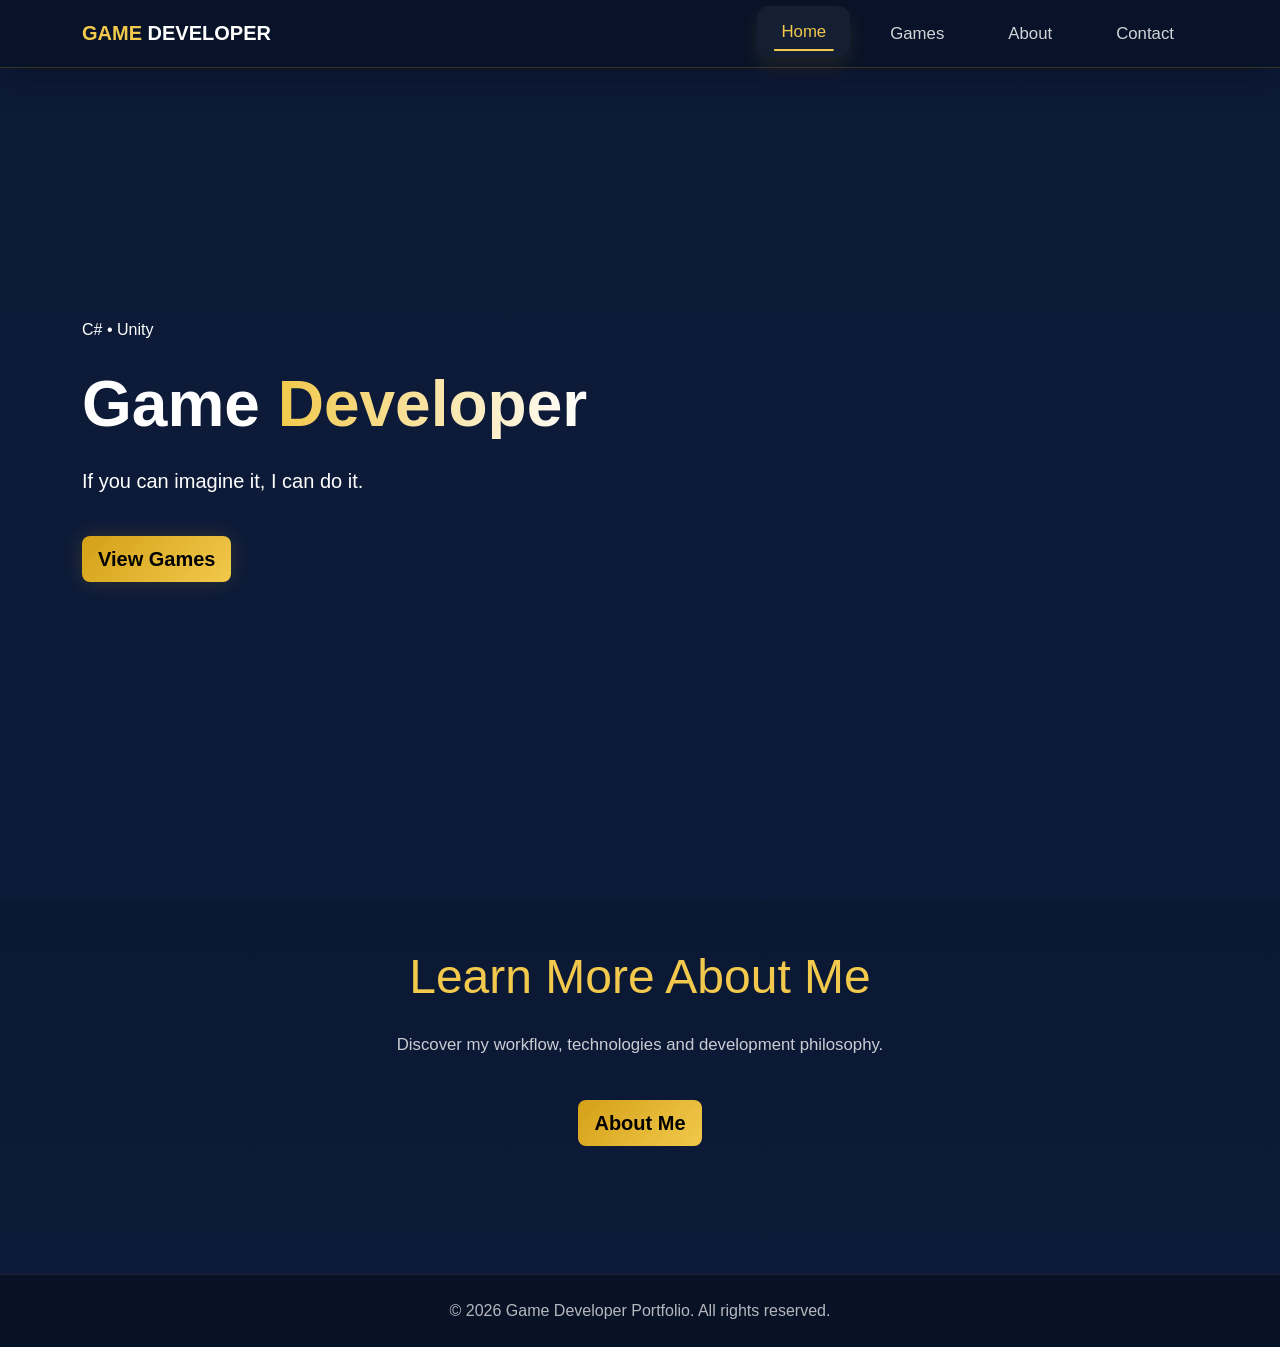
==== index.html @ 2ca0c7f7 "v0.20 - Clean repository rebuild" ====
<!DOCTYPE html>
<html lang="en">

<head>

    <meta charset="UTF-8">
    <meta name="viewport" content="width=device-width, initial-scale=1.0">

    <title>Game Developer</title>

    <link
        href="https://cdn.jsdelivr.net/npm/bootstrap@5.3.3/dist/css/bootstrap.min.css"
        rel="stylesheet"
    >

    <link
        rel="stylesheet"
        href="https://cdn.jsdelivr.net/npm/bootstrap-icons@1.11.3/font/bootstrap-icons.min.css"
    >

    <link
        href="https://unpkg.com/aos@2.3.4/dist/aos.css"
        rel="stylesheet"
    >

    <link rel="stylesheet" href="assets/css/style.css">

</head>

<body>

<div id="navbar"></div>

<section class="hero-section">

    <div class="container">

        <div class="row align-items-center min-vh-100">

            <div class="col-lg-7" data-aos="fade-right">

                <span class="hero-badge">
                    C# • Unity
                </span>

                <h1 class="hero-title mt-4">
                    Game
                    <span class="gradient-text">
                        Developer
                    </span>
                </h1>

                <p class="lead mt-4">
                    If you can imagine it, I can do it.
                </p>

                <a href="games.html" class="btn btn-gold btn-lg mt-4 floating-button">
                    View Games
                </a>

            </div>

        </div>

    </div>

</section>

<section class="py-5">

    <div class="container text-center">

        <h2 class="section-title">
            Learn More About Me
        </h2>

        <p class="bio-text mt-4">
            Discover my workflow, technologies and development philosophy.
        </p>

        <a href="about.html" class="btn btn-gold btn-lg mt-4">
            About Me
        </a>

    </div>

</section>



<div id="footer"></div>

<script src="https://cdn.jsdelivr.net/npm/bootstrap@5.3.3/dist/js/bootstrap.bundle.min.js"></script>
<script src="https://unpkg.com/aos@2.3.4/dist/aos.js"></script>
<script src="assets/js/main.js"></script>

</body>
</html>
---- assets/css/style.css ----
:root{
    --dark-blue:#0D1B3A;
    --medium-blue:#1F2F5A;
    --gold:#D4A017;
    --gold-light:#F2C94C;
    --white:#FFFFFF;
    --black:#000000;
}

body{
    background:linear-gradient(180deg,#081327 0%,#0D1B3A 100%);
    color:var(--white);
    font-family:Arial,sans-serif;
}

.custom-navbar{

    background:rgba(8,19,39,.82);

    backdrop-filter:blur(14px);

    border-bottom:1px solid rgba(212,160,23,.22);

    box-shadow:
        0 8px 32px rgba(0,0,0,.28),
        0 0 20px rgba(212,160,23,.04);

    transition:
        background .3s ease,
        box-shadow .3s ease;

}

.logo-highlight{
    color:var(--gold-light);
}

/* =========================================
   PREMIUM NAVBAR BUTTONS
========================================= */

.nav-link{

    position:relative;

    color:rgba(255,255,255,.82)!important;

    padding:.8rem 1.5rem !important;

    border-radius:14px;

    font-size:1.05rem;

    font-weight:500;

    overflow:hidden;

    transition:
        color .3s ease,
        background .3s ease,
        transform .3s ease,
        box-shadow .3s ease;

}

/* Hover background */

.nav-link:hover,
.nav-link.active{

    color:var(--gold-light)!important;

    background:rgba(255,255,255,.06);

    transform:translateY(-2px);

    box-shadow:
        0 8px 20px rgba(212,160,23,.12);

}

/* Animated gold line */

.nav-link::after{

    content:"";

    position:absolute;

    left:50%;
    bottom:6px;

    width:0%;

    height:2px;

    background:var(--gold-light);

    border-radius:999px;

    transform:translateX(-50%);

    transition:width .3s ease;

}

/* Expand line on hover */

.nav-link:hover::after,
.nav-link.active::after{

    width:65%;

}

.hero-section{
    min-height:100vh;
    display:flex;
    align-items:center;
    background:
        linear-gradient(rgba(13,27,58,.85),rgba(13,27,58,.95)),
        url('https://images.unsplash.com/photo-1535223289827-42f1e9919769?q=80&w=1920');
    background-size:cover;
    background-position:center;
}

.hero-title{
    font-size:4rem;
    font-weight:800;
}

.gradient-text{
    background: linear-gradient(
        90deg,
        var(--gold-light),
        #ffffff
    );

    background-clip: text;
    -webkit-background-clip: text;

    color: transparent;
    -webkit-text-fill-color: transparent;
}

.btn-gold{
    background:linear-gradient(135deg,var(--gold),var(--gold-light));
    border:none;
    color:var(--black);
    font-weight:700;
}

.section-title{
    color:var(--gold-light);
    font-size:3rem;
}

.page-section{
    padding:140px 0 80px;
}


.bio-section{
    background:rgba(255,255,255,0.02);
    border-top:1px solid rgba(255,255,255,0.05);
}

.bio-image-wrapper{
    position:relative;
    display:inline-block;
}

.bio-image{
    width:100%;
    max-width:380px;
    border-radius:28px;
    border:2px solid rgba(212,160,23,.25);
    box-shadow:0 20px 50px rgba(0,0,0,.45);
}

.bio-tag{
    display:inline-block;
    padding:10px 18px;
    border-radius:999px;
    background:rgba(212,160,23,.12);
    color:var(--gold-light);
    border:1px solid rgba(212,160,23,.25);
}

.bio-text{
    color:rgba(255,255,255,.78);
    line-height:1.8;
    font-size:1.05rem;
}

.bio-stat{
    background:rgba(255,255,255,.04);
    border:1px solid rgba(255,255,255,.06);
    border-radius:20px;
    padding:24px;
    text-align:center;
}

.bio-stat h3{
    color:var(--gold-light);
    font-size:2rem;
    margin-bottom:8px;
}


.footer-section{
    background:rgba(0,0,0,.35);
    border-top:1px solid rgba(255,255,255,.08);
    margin-top:80px;
}

.footer-section p{
    color:rgba(255,255,255,.7);
}

.footer-links{
    display:flex;
    justify-content:center;
    justify-content:flex-end;
    gap:20px;
    flex-wrap:wrap;
}

.footer-links a{
    color:rgba(255,255,255,.75);
    text-decoration:none;
    transition:.3s;
}

.footer-links a:hover{
    color:var(--gold-light);
}

@media(max-width:768px){

    .footer-links{
        justify-content:center;
    }

}


.game-feature-list{
    padding-left:20px;
    margin:0;
}

.game-feature-list li{
    margin-bottom:10px;
    color:rgba(255,255,255,.82);
}

.game-feature-list li::marker{
    color:var(--gold-light);
}


.gameGifSwiper{
    overflow:hidden;
    border-bottom:1px solid rgba(255,255,255,.08);
}

.game-gif{
    height:240px;
    width:100%;
    object-fit:cover;
}

.swiper-slide{
    overflow:hidden;
}

.gameGifSwiper img{
    transition:transform .6s ease;
}

.gameGifSwiper:hover img{
    transform:scale(1.02);
}


/* =========================================
   GAME GIF SHOWCASE FIX
========================================= */

.gameGifSwiper{
    width:100%;
    height:260px;
    overflow:hidden;
    border-top-left-radius:.375rem;
    border-top-right-radius:.375rem;
    background:#000;
}

.gameGifSwiper .swiper-wrapper{
    width:100%;
    height:100%;
}

.gameGifSwiper .swiper-slide{
    width:100%;
    height:100%;
    display:flex;
    align-items:center;
    justify-content:center;
    overflow:hidden;
    background:#000;
}

.game-gif{
    width:100%;
    height:100%;
    object-fit:cover;
    object-position:center;
    display:block;
}

/* Better desktop scaling */
@media(min-width:992px){

    .gameGifSwiper{
        height:300px;
    }

}

/* Mobile optimization */
@media(max-width:768px){

    .gameGifSwiper{
        height:220px;
    }

}

.game-title-image{
    max-width:220px;
    margin-bottom:1rem;

    border-radius:18px !important;

    border:1px solid rgba(255,255,255,.08);

    box-shadow:
        0 10px 30px rgba(0,0,0,.45),
        0 0 20px rgba(212,160,23,.08);

    transition:.3s ease;
}

.game-title-image:hover{
    transform:scale(1.02);
}

/* =========================================
   PROJECT MODAL
========================================= */

.project-modal{

    position:fixed;
    inset:0;

    display:flex;
    align-items:center;
    justify-content:center;

    opacity:0;
    visibility:hidden;

    transition:.3s ease;

    z-index:9999;

}

.project-modal.active{

    opacity:1;
    visibility:visible;

}

.project-modal-overlay{

    position:absolute;
    inset:0;

    background:rgba(0,0,0,.75);

    backdrop-filter:blur(8px);

}

.project-modal-card{

    position:relative;

    width:min(700px,90%);

    background:#111827;

    border:1px solid rgba(255,255,255,.08);

    border-radius:24px;

    padding:40px;

    overflow:visible;

    z-index:2;

    box-shadow:
        0 20px 60px rgba(0,0,0,.45),
        0 0 30px rgba(212,160,23,.08);

    animation:modalPop .3s ease;

}

.project-modal-image{

    width:100%;
    max-height:320px;

    object-fit:cover;

    border-radius:18px;

}

.project-modal-close{

    position:absolute;

    top:15px;
    right:15px;

    width:42px;
    height:42px;

    border:none;

    border-radius:50%;

    background:rgba(255,255,255,.08);

    color:white;

    font-size:1.4rem;

    cursor:pointer;

    transition:.3s;

}

.project-modal-close:hover{

    background:#D4A017;
    color:black;

}

.project-modal-tags{

    display:flex;
    flex-wrap:wrap;
    gap:10px;

    margin-top:25px;

}

.project-modal-tags span{

    padding:8px 14px;

    border-radius:999px;

    background:rgba(255,255,255,.06);

    color:#F2C94C;

    font-size:.9rem;

}

@keyframes modalPop{

    from{
        transform:scale(.9);
        opacity:0;
    }

    to{
        transform:scale(1);
        opacity:1;
    }

}


/* =========================================
   v0.15 GitHub Pages + UI stability fixes
========================================= */

.nav-link{
    padding: .8rem 1.5rem !important;
    border-radius: 12px;
}

.nav-link:hover,
.nav-link.active{
    background: rgba(255,255,255,.05);
}

body.modal-open{
    overflow: hidden;
}

.project-modal{
    pointer-events: none;
}

.project-modal.active{
    pointer-events: auto;
}

.project-modal-card{
    max-height:90vh;
    overflow-x:hidden;
    overflow-y:auto;
}

.project-modal-close{
    line-height: 1;
}

.card-img-top:not(.game-gif){
    max-height: 320px;
    object-fit: cover;
}

.game-title-image{

    display:block;

    margin-left:auto;
    margin-right:auto;

    width:440px;

    max-width:90%;

    transition:.3s ease;

}

.game-header-button{

    background:none;
    border:none;
    padding:0;

    cursor:pointer;

}

/* Header image */

.game-title-image{

    display:block;

    margin-left:auto;
    margin-right:auto;

    width:440px;

    max-width:90%;

    transition:
        transform .3s ease,
        filter .3s ease;

}

/* Hover effect */

.game-header-button:hover .game-title-image{

    transform:scale(1.03);

    filter:
        drop-shadow(0 0 18px rgba(242,201,76,.18));

}

.game-header-wrapper{

    padding-top:32px;
    padding-bottom:32px;

}

/* =========================================
   PREMIUM BUTTON EFFECTS
========================================= */

.btn-gold{

    position:relative;

    overflow:hidden;

    isolation:isolate;

    transition:
        transform .3s ease,
        box-shadow .3s ease,
        background .3s ease;

}

/* Hover lift */

.btn-gold:hover{

    transform:translateY(-3px);

    box-shadow:
        0 10px 25px rgba(212,160,23,.25),
        0 0 20px rgba(242,201,76,.15);

}

/* Shine sweep */

.btn-gold::before{

    content:"";

    position:absolute;

    top:0;
    left:-120%;

    width:80%;
    height:100%;

    background:linear-gradient(
        120deg,
        transparent,
        rgba(255,255,255,.25),
        transparent
    );

    transform:skewX(-25deg);

    transition:left .7s ease;

}

.btn-gold:hover::before{

    left:140%;

}

/* Click effect */

.btn-gold:active{

    transform:scale(.97);

}

/* =========================================
   FLOATING CTA BUTTON
========================================= */

.floating-button{

    animation:floatingButton 2.8s ease-in-out infinite;

}

@keyframes floatingButton{

    0%{
        transform:translateY(0px);
    }

    50%{
        transform:translateY(-6px);
    }

    100%{
        transform:translateY(0px);
    }

}


.floating-button{

    animation:floatingButton 2.8s ease-in-out infinite;

    box-shadow:
        0 0 20px rgba(212,160,23,.18);

}

.custom-navbar .navbar-brand{

    transition:.3s ease;

}

.custom-navbar .navbar-brand:hover{

    transform:translateY(-1px);

    text-shadow:
        0 0 12px rgba(242,201,76,.35);

}

/* =========================================
   SINGLE GAME GIF PREVIEW
========================================= */

.game-main-media{
    width:100%;
    aspect-ratio:16 / 9;

    overflow:hidden;

    background:#000;

    border-top-left-radius:.375rem;
    border-top-right-radius:.375rem;

    display:flex;
    align-items:center;
    justify-content:center;
}

.game-main-gif{
    width:100%;
    height:100%;

    object-fit:cover;
    object-position:center;

    display:block;
}

.game-main-video{

    width:100%;

    height:auto;

    max-height:100%;

    display:block;

    background:#000;

}

/* =========================================
   DYNAMIC MODAL PROJECT SYSTEM
========================================= */

.modalProjectSwiper{

    width:100%;

    aspect-ratio:16/9;

    overflow:hidden;

    border-radius:20px;

    background:#000;

}

.project-slide-image{

    width:100%;
    height:100%;

    object-fit:cover;
    object-position:center;

    display:block;

}

.swiper-button-next,
.swiper-button-prev{

    width:56px !important;
    height:56px !important;

    border-radius:50%;

    background:rgba(13,27,58,.78);

    backdrop-filter:blur(10px);

    border:1px solid rgba(242,201,76,.2);

    transition:.3s ease;

}

/* =========================================
   MODAL SWIPER NAVIGATION
========================================= */

.modalProjectSwiper{

    position:relative;

    width:100%;

    aspect-ratio:16/9;

    overflow:hidden;

    border-radius:20px;

    background:#000;

}

/* Desktop */

.swiper-button-next,
.swiper-button-prev{

    width:56px !important;
    height:56px !important;

    border-radius:50%;

    background:rgba(13,27,58,.78);

    backdrop-filter:blur(10px);

    border:1px solid rgba(242,201,76,.2);

    transition:.3s ease;

}

/* Hover */

.swiper-button-next:hover,
.swiper-button-prev:hover{

    transform:scale(1.08);

    background:rgba(212,160,23,.18);

    box-shadow:
        0 0 18px rgba(242,201,76,.18);

}

/* Arrow icons */

.swiper-button-next::after,
.swiper-button-prev::after{

    font-size:20px !important;

    color:var(--gold-light);

    font-weight:bold;

}

/* =========================================
   TABLET
========================================= */

@media(max-width:991px){

    .swiper-button-next,
    .swiper-button-prev{

        width:44px !important;
        height:44px !important;

    }

    .swiper-button-next::after,
    .swiper-button-prev::after{

        font-size:15px !important;

    }

}

/* =========================================
   MOBILE
========================================= */

@media(max-width:576px){

    .swiper-button-next,
    .swiper-button-prev{

        width:36px !important;
        height:36px !important;

        background:rgba(13,27,58,.88);

    }

    .swiper-button-next::after,
    .swiper-button-prev::after{

        font-size:12px !important;

    }

}

/* =========================================
   GAME VIDEO PREVIEW
========================================= */

.game-main-media{

    position:relative;

    width:100%;

    aspect-ratio:16/9;

    overflow:hidden;

    background:#000;

    border-top-left-radius:.375rem;
    border-top-right-radius:.375rem;

}

/* Thumbnail */

.video-thumbnail{

    position:absolute;

    inset:0;

    z-index:2;

}

/* Preview image */

.game-preview-image{

    width:100%;
    height:100%;

    object-fit:cover;

    display:block;

}

/* Video */

.game-main-video{

    width:100%;

    height:auto;

    max-height:100%;

    display:block;

    background:#000;

}

/* Play button */

.play-video-button{

    position:absolute;

    top:50%;
    left:50%;

    transform:translate(-50%,-50%);

    width:90px;
    height:90px;

    border:none;

    border-radius:50%;

    background:rgba(13,27,58,.82);

    backdrop-filter:blur(10px);

    color:var(--gold-light);

    font-size:2rem;

    cursor:pointer;

    transition:.3s ease;

    box-shadow:
        0 0 25px rgba(242,201,76,.15);

}

.play-video-button:hover{

    transform:
        translate(-50%,-50%)
        scale(1.08);

    background:rgba(212,160,23,.18);

}

/* =========================================
   MOBILE NAVBAR
========================================= */

@media (max-width:991px){

    .navbar-nav{

        padding-top:1rem;

        align-items:center;

    }

    .nav-item{

        width:100%;

        display:flex;
        justify-content:center;

    }

    .nav-link{

        text-align:center;

    }

    .nav-link::after{

        bottom:6px;

    }

}

/* =========================================
   FIX PROJECT NAVIGATION BUTTONS
========================================= */

.project-navigation-buttons{

    display:flex !important;

    justify-content:center !important;

    align-items:center;

    gap:16px;

    width:100%;

    margin-top:32px;

    flex-wrap:wrap;

}

.project-navigation-buttons .btn{

    min-width:220px;

    position:relative;

    isolation:isolate;

}

#modalProjectTitle{

    text-align:center;

    color:var(--gold-light);

    font-size:2.2rem;

    font-weight:700;

    margin-bottom:10px;

}

/* =========================================
   PROJECT EXTERNAL LINK
========================================= */

.project-link-wrapper{

    display:flex;

    justify-content:center;

    margin-top:28px;

}

#projectExternalLink{

    min-width:220px;

    display:flex;

    justify-content:center;

    align-items:center;

    text-align:center;
}
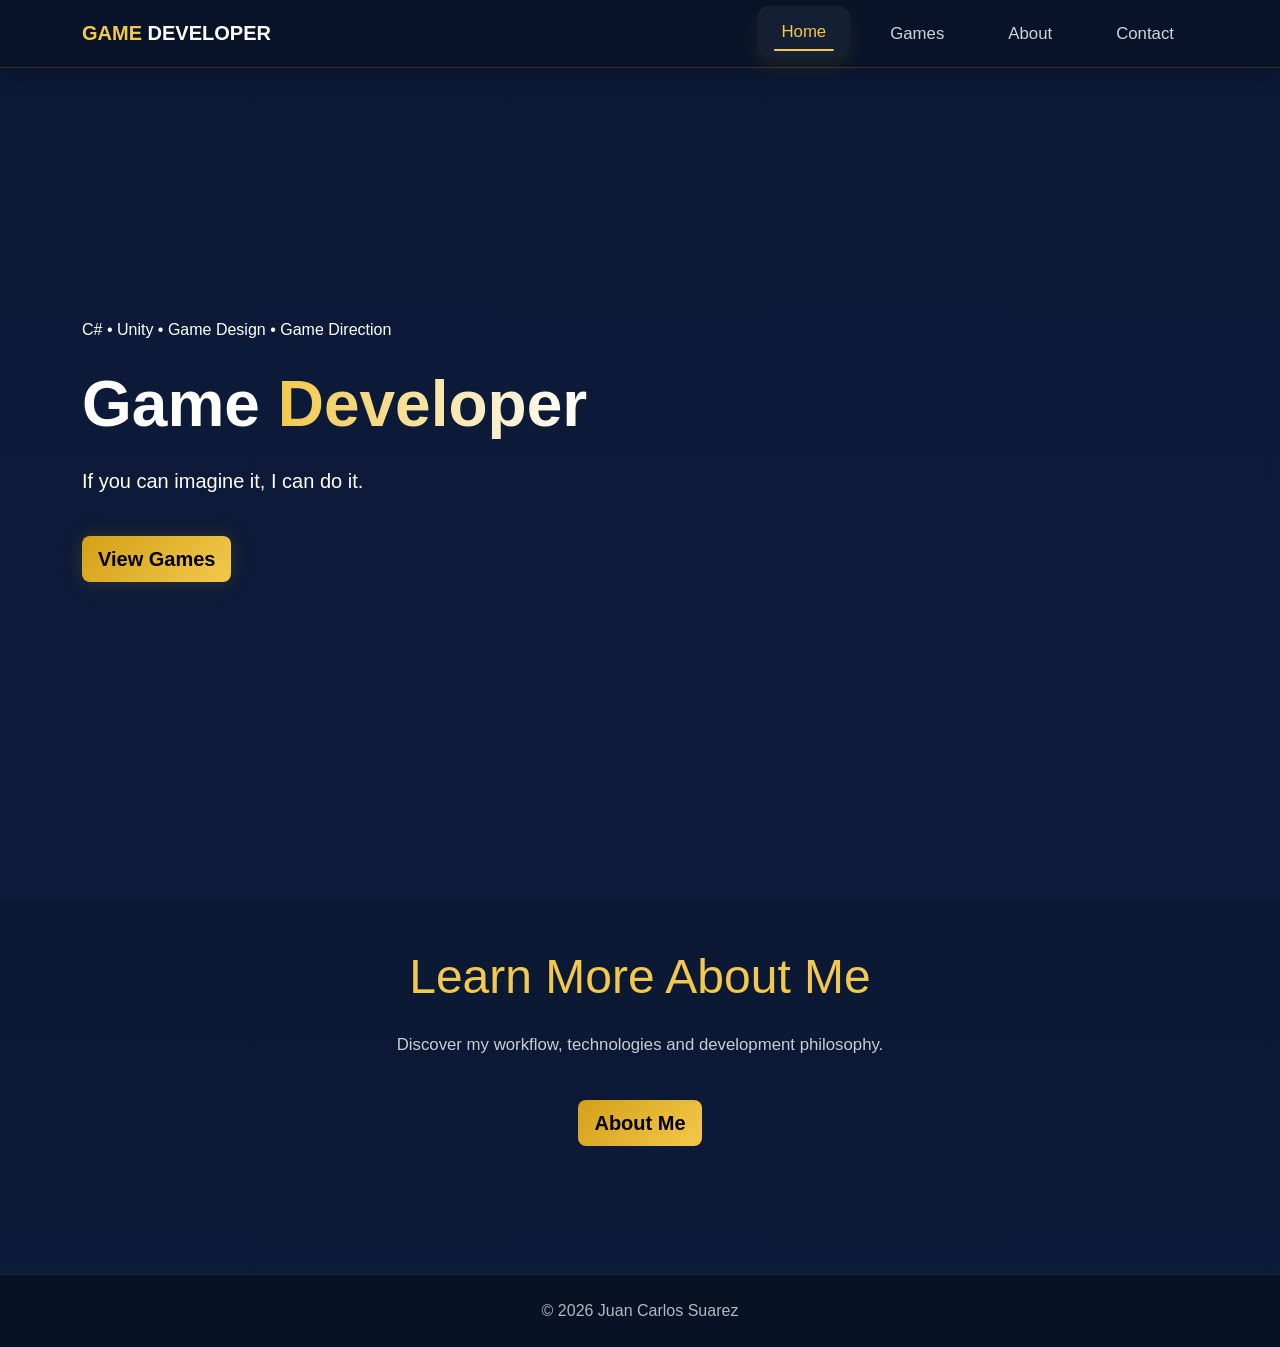
==== commit b1e63578: "Title Index Update" ====
--- a/index.html
+++ b/index.html
@@ -6,7 +6,7 @@
     <meta charset="UTF-8">
     <meta name="viewport" content="width=device-width, initial-scale=1.0">
 
-    <title>Game Developer</title>
+    <title>Portfolio Juan Carlos</title>
 
     <link
         href="https://cdn.jsdelivr.net/npm/bootstrap@5.3.3/dist/css/bootstrap.min.css"
@@ -40,7 +40,7 @@
             <div class="col-lg-7" data-aos="fade-right">
 
                 <span class="hero-badge">
-                    C# • Unity
+                    C# • Unity • Game Design • Game Direction
                 </span>
 
                 <h1 class="hero-title mt-4">
--- a/assets/css/style.css
+++ b/assets/css/style.css
@@ -1030,6 +1030,13 @@
 
     cursor:pointer;
 
+    appearance:none;
+    -webkit-appearance:none;
+
+    outline:none;
+
+    -webkit-tap-highlight-color:transparent;
+
     transition:.3s ease;
 
     box-shadow:
@@ -1037,13 +1044,34 @@
 
 }
 
-.play-video-button:hover{
-
-    transform:
-        translate(-50%,-50%)
-        scale(1.08);
-
-    background:rgba(212,160,23,.18);
+/* Desktop hover only */
+
+@media(hover:hover){
+
+    .play-video-button:hover{
+
+        transform:
+            translate(-50%,-50%)
+            scale(1.08);
+
+        background:rgba(212,160,23,.18);
+
+    }
+
+}
+
+/* Mobile safe */
+
+.play-video-button:focus,
+.play-video-button:active{
+
+    outline:none;
+
+    border:none;
+
+    transform:translate(-50%,-50%);
+
+    background:rgba(13,27,58,.82);
 
 }
 
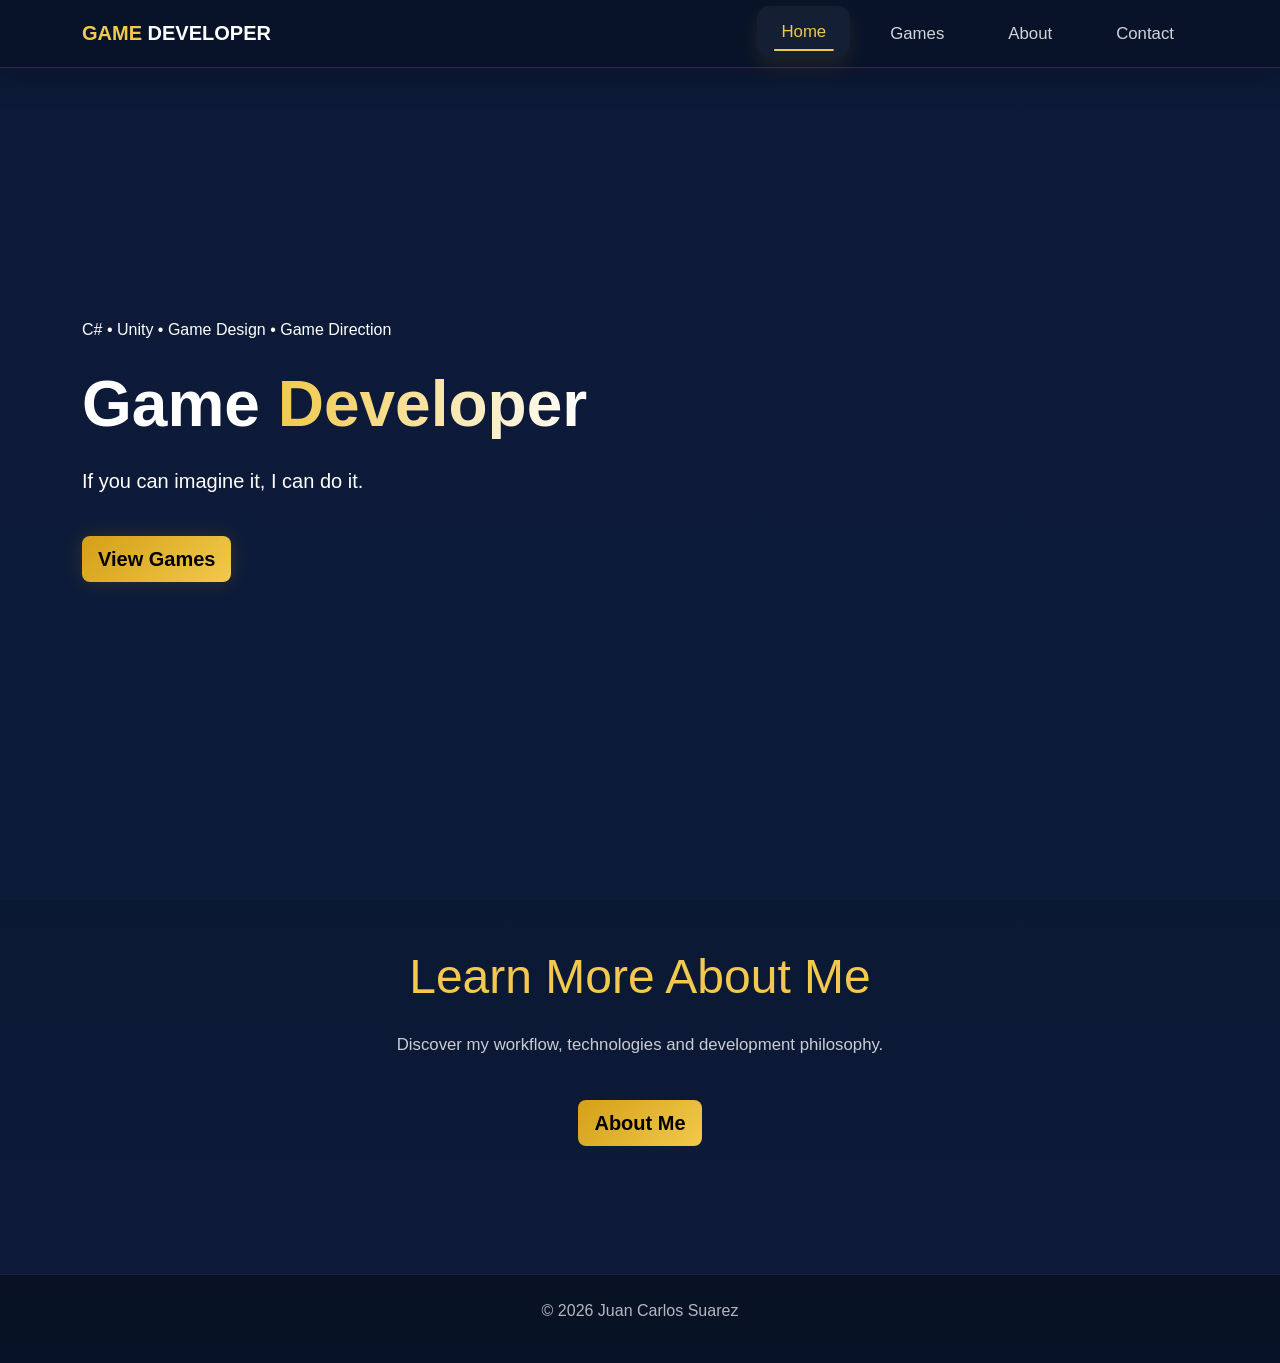
==== commit b2d2adb8: "Polish Update Full Web" ====
--- a/index.html
+++ b/index.html
@@ -2,12 +2,19 @@
 <html lang="en">
 
 <head>
-
+    <!-- Page metadata -->
     <meta charset="UTF-8">
     <meta name="viewport" content="width=device-width, initial-scale=1.0">
-
     <title>Portfolio Juan Carlos</title>
 
+    <!-- Favicon -->
+    <link
+        rel="icon"
+        type="image/x-icon"
+        href="assets/favicon.ico"
+    >
+
+    <!-- Vendor styles -->
     <link
         href="https://cdn.jsdelivr.net/npm/bootstrap@5.3.3/dist/css/bootstrap.min.css"
         rel="stylesheet"
@@ -23,76 +30,80 @@
         rel="stylesheet"
     >
 
-    <link rel="stylesheet" href="assets/css/style.css">
-
+    <!-- Project styles -->
+    <link
+        rel="stylesheet"
+        href="assets/css/style.css"
+    >
 </head>
 
 <body>
+    <!-- Shared navbar component -->
+    <div id="navbar"></div>
 
-<div id="navbar"></div>
+    <!-- Hero section -->
+    <section class="hero-section">
+        <div class="container">
+            <div class="row align-items-center min-vh-100">
+                <div
+                    class="col-lg-7"
+                    data-aos="fade-right"
+                >
+                    <span class="hero-badge">
+                        C# • Unity • Game Design • Game Direction
+                    </span>
 
-<section class="hero-section">
+                    <h1 class="hero-title mt-4">
+                        Game
+                        <span class="gradient-text">
+                            Developer
+                        </span>
+                    </h1>
 
-    <div class="container">
+                    <p class="lead mt-4">
+                        If you can imagine it, I can do it.
+                    </p>
 
-        <div class="row align-items-center min-vh-100">
+                    <a
+                        href="games.html"
+                        class="btn btn-gold btn-lg mt-4 floating-button"
+                    >
+                        View Games
+                    </a>
+                </div>
+            </div>
+        </div>
+    </section>
 
-            <div class="col-lg-7" data-aos="fade-right">
+    <!-- About call-to-action section -->
+    <section class="py-5">
+        <div class="container text-center">
+            <h2 class="section-title">
+                Learn More About Me
+            </h2>
 
-                <span class="hero-badge">
-                    C# • Unity • Game Design • Game Direction
-                </span>
+            <p class="bio-text mt-4">
+                Discover my workflow, technologies and development philosophy.
+            </p>
 
-                <h1 class="hero-title mt-4">
-                    Game
-                    <span class="gradient-text">
-                        Developer
-                    </span>
-                </h1>
+            <a
+                href="about.html"
+                class="btn btn-gold btn-lg mt-4"
+            >
+                About Me
+            </a>
+        </div>
+    </section>
 
-                <p class="lead mt-4">
-                    If you can imagine it, I can do it.
-                </p>
+    <!-- Shared footer component -->
+    <div id="footer"></div>
 
-                <a href="games.html" class="btn btn-gold btn-lg mt-4 floating-button">
-                    View Games
-                </a>
+    <!-- Vendor scripts -->
+    <script src="https://cdn.jsdelivr.net/npm/bootstrap@5.3.3/dist/js/bootstrap.bundle.min.js"></script>
+    <script src="https://unpkg.com/aos@2.3.4/dist/aos.js"></script>
 
-            </div>
+    <!-- Project scripts -->
+    <script src="assets/js/main.js"></script>
+</body>
 
-        </div>
-
-    </div>
-
-</section>
-
-<section class="py-5">
-
-    <div class="container text-center">
-
-        <h2 class="section-title">
-            Learn More About Me
-        </h2>
-
-        <p class="bio-text mt-4">
-            Discover my workflow, technologies and development philosophy.
-        </p>
-
-        <a href="about.html" class="btn btn-gold btn-lg mt-4">
-            About Me
-        </a>
-
-    </div>
-
-</section>
-
-
-
-<div id="footer"></div>
-
-<script src="https://cdn.jsdelivr.net/npm/bootstrap@5.3.3/dist/js/bootstrap.bundle.min.js"></script>
-<script src="https://unpkg.com/aos@2.3.4/dist/aos.js"></script>
-<script src="assets/js/main.js"></script>
-
-</body>
 </html>
--- a/assets/css/style.css
+++ b/assets/css/style.css
@@ -1,3 +1,6 @@
+/* =========================================
+   Design tokens
+========================================= */
 
 :root{
     --dark-blue:#0D1B3A;
@@ -8,111 +11,97 @@
     --black:#000000;
 }
 
+/* =========================================
+   Base layout
+========================================= */
+
 body{
     background:linear-gradient(180deg,#081327 0%,#0D1B3A 100%);
     color:var(--white);
     font-family:Arial,sans-serif;
 }
 
+body.modal-open{
+    overflow:hidden;
+}
+
+/* =========================================
+   Navbar
+========================================= */
+
 .custom-navbar{
-
     background:rgba(8,19,39,.82);
-
     backdrop-filter:blur(14px);
-
     border-bottom:1px solid rgba(212,160,23,.22);
-
     box-shadow:
         0 8px 32px rgba(0,0,0,.28),
         0 0 20px rgba(212,160,23,.04);
-
     transition:
         background .3s ease,
         box-shadow .3s ease;
-
 }
 
 .logo-highlight{
     color:var(--gold-light);
 }
 
-/* =========================================
-   PREMIUM NAVBAR BUTTONS
+.custom-navbar .navbar-brand{
+    transition:.3s ease;
+}
+
+.custom-navbar .navbar-brand:hover{
+    transform:translateY(-1px);
+    text-shadow:0 0 12px rgba(242,201,76,.35);
+}
+
+/* =========================================
+   Navigation links
 ========================================= */
 
 .nav-link{
-
     position:relative;
-
     color:rgba(255,255,255,.82)!important;
-
-    padding:.8rem 1.5rem !important;
-
-    border-radius:14px;
-
+    padding:.8rem 1.5rem!important;
+    border-radius:12px;
     font-size:1.05rem;
-
     font-weight:500;
-
     overflow:hidden;
-
     transition:
         color .3s ease,
         background .3s ease,
         transform .3s ease,
         box-shadow .3s ease;
-
-}
-
-/* Hover background */
+}
 
 .nav-link:hover,
 .nav-link.active{
-
     color:var(--gold-light)!important;
-
-    background:rgba(255,255,255,.06);
-
+    background:rgba(255,255,255,.05);
     transform:translateY(-2px);
-
-    box-shadow:
-        0 8px 20px rgba(212,160,23,.12);
-
-}
-
-/* Animated gold line */
+    box-shadow:0 8px 20px rgba(212,160,23,.12);
+}
 
 .nav-link::after{
-
     content:"";
-
     position:absolute;
-
     left:50%;
     bottom:6px;
-
     width:0%;
-
     height:2px;
-
     background:var(--gold-light);
-
     border-radius:999px;
-
     transform:translateX(-50%);
-
     transition:width .3s ease;
-
-}
-
-/* Expand line on hover */
+}
 
 .nav-link:hover::after,
 .nav-link.active::after{
-
     width:65%;
-
-}
+}
+
+/* =========================================
+   Hero section
+========================================= */
 
 .hero-section{
     min-height:100vh;
@@ -120,7 +109,7 @@
     align-items:center;
     background:
         linear-gradient(rgba(13,27,58,.85),rgba(13,27,58,.95)),
-        url('https://images.unsplash.com/photo-1535223289827-42f1e9919769?q=80&w=1920');
+        url("https://images.unsplash.com/photo-1535223289827-42f1e9919769?q=80&w=1920");
     background-size:cover;
     background-position:center;
 }
@@ -131,571 +120,75 @@
 }
 
 .gradient-text{
-    background: linear-gradient(
+    background:linear-gradient(
         90deg,
         var(--gold-light),
         #ffffff
     );
-
-    background-clip: text;
-    -webkit-background-clip: text;
-
-    color: transparent;
-    -webkit-text-fill-color: transparent;
-}
+    background-clip:text;
+    -webkit-background-clip:text;
+    color:transparent;
+    -webkit-text-fill-color:transparent;
+}
+
+/* =========================================
+   Buttons
+========================================= */
 
 .btn-gold{
+    position:relative;
+    overflow:hidden;
+    isolation:isolate;
     background:linear-gradient(135deg,var(--gold),var(--gold-light));
     border:none;
     color:var(--black);
     font-weight:700;
-}
-
-.section-title{
-    color:var(--gold-light);
-    font-size:3rem;
-}
-
-.page-section{
-    padding:140px 0 80px;
-}
-
-
-.bio-section{
-    background:rgba(255,255,255,0.02);
-    border-top:1px solid rgba(255,255,255,0.05);
-}
-
-.bio-image-wrapper{
-    position:relative;
-    display:inline-block;
-}
-
-.bio-image{
-    width:100%;
-    max-width:380px;
-    border-radius:28px;
-    border:2px solid rgba(212,160,23,.25);
-    box-shadow:0 20px 50px rgba(0,0,0,.45);
-}
-
-.bio-tag{
-    display:inline-block;
-    padding:10px 18px;
-    border-radius:999px;
-    background:rgba(212,160,23,.12);
-    color:var(--gold-light);
-    border:1px solid rgba(212,160,23,.25);
-}
-
-.bio-text{
-    color:rgba(255,255,255,.78);
-    line-height:1.8;
-    font-size:1.05rem;
-}
-
-.bio-stat{
-    background:rgba(255,255,255,.04);
-    border:1px solid rgba(255,255,255,.06);
-    border-radius:20px;
-    padding:24px;
-    text-align:center;
-}
-
-.bio-stat h3{
-    color:var(--gold-light);
-    font-size:2rem;
-    margin-bottom:8px;
-}
-
-
-.footer-section{
-    background:rgba(0,0,0,.35);
-    border-top:1px solid rgba(255,255,255,.08);
-    margin-top:80px;
-}
-
-.footer-section p{
-    color:rgba(255,255,255,.7);
-}
-
-.footer-links{
-    display:flex;
-    justify-content:center;
-    justify-content:flex-end;
-    gap:20px;
-    flex-wrap:wrap;
-}
-
-.footer-links a{
-    color:rgba(255,255,255,.75);
-    text-decoration:none;
-    transition:.3s;
-}
-
-.footer-links a:hover{
-    color:var(--gold-light);
-}
-
-@media(max-width:768px){
-
-    .footer-links{
-        justify-content:center;
-    }
-
-}
-
-
-.game-feature-list{
-    padding-left:20px;
-    margin:0;
-}
-
-.game-feature-list li{
-    margin-bottom:10px;
-    color:rgba(255,255,255,.82);
-}
-
-.game-feature-list li::marker{
-    color:var(--gold-light);
-}
-
-
-.gameGifSwiper{
-    overflow:hidden;
-    border-bottom:1px solid rgba(255,255,255,.08);
-}
-
-.game-gif{
-    height:240px;
-    width:100%;
-    object-fit:cover;
-}
-
-.swiper-slide{
-    overflow:hidden;
-}
-
-.gameGifSwiper img{
-    transition:transform .6s ease;
-}
-
-.gameGifSwiper:hover img{
-    transform:scale(1.02);
-}
-
-
-/* =========================================
-   GAME GIF SHOWCASE FIX
-========================================= */
-
-.gameGifSwiper{
-    width:100%;
-    height:260px;
-    overflow:hidden;
-    border-top-left-radius:.375rem;
-    border-top-right-radius:.375rem;
-    background:#000;
-}
-
-.gameGifSwiper .swiper-wrapper{
-    width:100%;
-    height:100%;
-}
-
-.gameGifSwiper .swiper-slide{
-    width:100%;
-    height:100%;
-    display:flex;
-    align-items:center;
-    justify-content:center;
-    overflow:hidden;
-    background:#000;
-}
-
-.game-gif{
-    width:100%;
-    height:100%;
-    object-fit:cover;
-    object-position:center;
-    display:block;
-}
-
-/* Better desktop scaling */
-@media(min-width:992px){
-
-    .gameGifSwiper{
-        height:300px;
-    }
-
-}
-
-/* Mobile optimization */
-@media(max-width:768px){
-
-    .gameGifSwiper{
-        height:220px;
-    }
-
-}
-
-.game-title-image{
-    max-width:220px;
-    margin-bottom:1rem;
-
-    border-radius:18px !important;
-
-    border:1px solid rgba(255,255,255,.08);
-
-    box-shadow:
-        0 10px 30px rgba(0,0,0,.45),
-        0 0 20px rgba(212,160,23,.08);
-
-    transition:.3s ease;
-}
-
-.game-title-image:hover{
-    transform:scale(1.02);
-}
-
-/* =========================================
-   PROJECT MODAL
-========================================= */
-
-.project-modal{
-
-    position:fixed;
-    inset:0;
-
-    display:flex;
-    align-items:center;
-    justify-content:center;
-
-    opacity:0;
-    visibility:hidden;
-
-    transition:.3s ease;
-
-    z-index:9999;
-
-}
-
-.project-modal.active{
-
-    opacity:1;
-    visibility:visible;
-
-}
-
-.project-modal-overlay{
-
-    position:absolute;
-    inset:0;
-
-    background:rgba(0,0,0,.75);
-
-    backdrop-filter:blur(8px);
-
-}
-
-.project-modal-card{
-
-    position:relative;
-
-    width:min(700px,90%);
-
-    background:#111827;
-
-    border:1px solid rgba(255,255,255,.08);
-
-    border-radius:24px;
-
-    padding:40px;
-
-    overflow:visible;
-
-    z-index:2;
-
-    box-shadow:
-        0 20px 60px rgba(0,0,0,.45),
-        0 0 30px rgba(212,160,23,.08);
-
-    animation:modalPop .3s ease;
-
-}
-
-.project-modal-image{
-
-    width:100%;
-    max-height:320px;
-
-    object-fit:cover;
-
-    border-radius:18px;
-
-}
-
-.project-modal-close{
-
-    position:absolute;
-
-    top:15px;
-    right:15px;
-
-    width:42px;
-    height:42px;
-
-    border:none;
-
-    border-radius:50%;
-
-    background:rgba(255,255,255,.08);
-
-    color:white;
-
-    font-size:1.4rem;
-
-    cursor:pointer;
-
-    transition:.3s;
-
-}
-
-.project-modal-close:hover{
-
-    background:#D4A017;
-    color:black;
-
-}
-
-.project-modal-tags{
-
-    display:flex;
-    flex-wrap:wrap;
-    gap:10px;
-
-    margin-top:25px;
-
-}
-
-.project-modal-tags span{
-
-    padding:8px 14px;
-
-    border-radius:999px;
-
-    background:rgba(255,255,255,.06);
-
-    color:#F2C94C;
-
-    font-size:.9rem;
-
-}
-
-@keyframes modalPop{
-
-    from{
-        transform:scale(.9);
-        opacity:0;
-    }
-
-    to{
-        transform:scale(1);
-        opacity:1;
-    }
-
-}
-
-
-/* =========================================
-   v0.15 GitHub Pages + UI stability fixes
-========================================= */
-
-.nav-link{
-    padding: .8rem 1.5rem !important;
-    border-radius: 12px;
-}
-
-.nav-link:hover,
-.nav-link.active{
-    background: rgba(255,255,255,.05);
-}
-
-body.modal-open{
-    overflow: hidden;
-}
-
-.project-modal{
-    pointer-events: none;
-}
-
-.project-modal.active{
-    pointer-events: auto;
-}
-
-.project-modal-card{
-    max-height:90vh;
-    overflow-x:hidden;
-    overflow-y:auto;
-}
-
-.project-modal-close{
-    line-height: 1;
-}
-
-.card-img-top:not(.game-gif){
-    max-height: 320px;
-    object-fit: cover;
-}
-
-.game-title-image{
-
-    display:block;
-
-    margin-left:auto;
-    margin-right:auto;
-
-    width:440px;
-
-    max-width:90%;
-
-    transition:.3s ease;
-
-}
-
-.game-header-button{
-
-    background:none;
-    border:none;
-    padding:0;
-
-    cursor:pointer;
-
-}
-
-/* Header image */
-
-.game-title-image{
-
-    display:block;
-
-    margin-left:auto;
-    margin-right:auto;
-
-    width:440px;
-
-    max-width:90%;
-
-    transition:
-        transform .3s ease,
-        filter .3s ease;
-
-}
-
-/* Hover effect */
-
-.game-header-button:hover .game-title-image{
-
-    transform:scale(1.03);
-
-    filter:
-        drop-shadow(0 0 18px rgba(242,201,76,.18));
-
-}
-
-.game-header-wrapper{
-
-    padding-top:32px;
-    padding-bottom:32px;
-
-}
-
-/* =========================================
-   PREMIUM BUTTON EFFECTS
-========================================= */
-
-.btn-gold{
-
-    position:relative;
-
-    overflow:hidden;
-
-    isolation:isolate;
-
     transition:
         transform .3s ease,
         box-shadow .3s ease,
         background .3s ease;
-
-}
-
-/* Hover lift */
+}
 
 .btn-gold:hover{
-
     transform:translateY(-3px);
-
     box-shadow:
         0 10px 25px rgba(212,160,23,.25),
         0 0 20px rgba(242,201,76,.15);
-
-}
-
-/* Shine sweep */
+}
 
 .btn-gold::before{
-
     content:"";
-
     position:absolute;
-
     top:0;
     left:-120%;
-
     width:80%;
     height:100%;
-
     background:linear-gradient(
         120deg,
         transparent,
         rgba(255,255,255,.25),
         transparent
     );
-
     transform:skewX(-25deg);
-
     transition:left .7s ease;
-
 }
 
 .btn-gold:hover::before{
-
     left:140%;
-
-}
-
-/* Click effect */
+}
 
 .btn-gold:active{
-
     transform:scale(.97);
-
-}
-
-/* =========================================
-   FLOATING CTA BUTTON
-========================================= */
+}
 
 .floating-button{
-
     animation:floatingButton 2.8s ease-in-out infinite;
-
+    box-shadow:0 0 20px rgba(212,160,23,.18);
 }
 
 @keyframes floatingButton{
-
     0%{
-        transform:translateY(0px);
+        transform:translateY(0);
     }
 
     50%{
@@ -703,484 +196,542 @@
     }
 
     100%{
-        transform:translateY(0px);
-    }
-
-}
-
-
-.floating-button{
-
-    animation:floatingButton 2.8s ease-in-out infinite;
-
+        transform:translateY(0);
+    }
+}
+
+/* =========================================
+   Shared sections
+========================================= */
+
+.section-title{
+    color:var(--gold-light);
+    font-size:3rem;
+}
+
+.page-section{
+    padding:140px 0 80px;
+}
+
+/* =========================================
+   About page
+========================================= */
+
+.bio-section{
+    background:rgba(255,255,255,.02);
+    border-top:1px solid rgba(255,255,255,.05);
+}
+
+.bio-image-wrapper{
+    position:relative;
+    display:inline-block;
+}
+
+.bio-image{
+    width:100%;
+    max-width:380px;
+    border:2px solid rgba(212,160,23,.25);
+    border-radius:28px;
+    box-shadow:0 20px 50px rgba(0,0,0,.45);
+}
+
+.bio-tag{
+    display:inline-block;
+    padding:10px 18px;
+    border:1px solid rgba(212,160,23,.25);
+    border-radius:999px;
+    background:rgba(212,160,23,.12);
+    color:var(--gold-light);
+}
+
+.bio-text{
+    color:rgba(255,255,255,.78);
+    line-height:1.8;
+    font-size:1.05rem;
+}
+
+.bio-stat{
+    padding:24px;
+    border:1px solid rgba(255,255,255,.06);
+    border-radius:20px;
+    background:rgba(255,255,255,.04);
+    text-align:center;
+}
+
+.bio-stat h3{
+    color:var(--gold-light);
+    font-size:2rem;
+    margin-bottom:8px;
+}
+
+/* =========================================
+   Game content
+========================================= */
+
+.game-feature-list{
+    padding-left:20px;
+    margin:0;
+}
+
+.game-feature-list li{
+    margin-bottom:10px;
+    color:rgba(255,255,255,.82);
+}
+
+.game-feature-list li::marker{
+    color:var(--gold-light);
+}
+
+.game-header-wrapper{
+    padding-top:32px;
+    padding-bottom:32px;
+}
+
+.game-header-button{
+    background:none;
+    border:none;
+    padding:0;
+    cursor:pointer;
+}
+
+.game-title-image{
+    display:block;
+    width:440px;
+    max-width:90%;
+    margin-left:auto;
+    margin-right:auto;
+    border:1px solid rgba(255,255,255,.08);
+    border-radius:18px!important;
     box-shadow:
-        0 0 20px rgba(212,160,23,.18);
-
-}
-
-.custom-navbar .navbar-brand{
-
-    transition:.3s ease;
-
-}
-
-.custom-navbar .navbar-brand:hover{
-
-    transform:translateY(-1px);
-
-    text-shadow:
-        0 0 12px rgba(242,201,76,.35);
-
-}
-
-/* =========================================
-   SINGLE GAME GIF PREVIEW
+        0 10px 30px rgba(0,0,0,.45),
+        0 0 20px rgba(212,160,23,.08);
+    transition:
+        transform .3s ease,
+        filter .3s ease;
+}
+
+.game-header-button:hover .game-title-image{
+    transform:scale(1.03);
+    filter:drop-shadow(0 0 18px rgba(242,201,76,.18));
+}
+
+/* =========================================
+   Game media previews
 ========================================= */
 
 .game-main-media{
-    width:100%;
-    aspect-ratio:16 / 9;
-
+    position:relative;
+    width:100%;
+    aspect-ratio:16/9;
     overflow:hidden;
-
     background:#000;
-
     border-top-left-radius:.375rem;
     border-top-right-radius:.375rem;
-
     display:flex;
     align-items:center;
     justify-content:center;
 }
 
-.game-main-gif{
+.game-preview-image{
     width:100%;
     height:100%;
-
     object-fit:cover;
     object-position:center;
-
     display:block;
 }
 
 .game-main-video{
-
-    width:100%;
-
-    height:auto;
-
-    max-height:100%;
-
+    width:100%;
+    height:100%;
+    object-fit:contain;
+    background:#000;
     display:block;
-
+}
+
+video{
     background:#000;
-
-}
-
-/* =========================================
-   DYNAMIC MODAL PROJECT SYSTEM
-========================================= */
-
-.modalProjectSwiper{
-
-    width:100%;
-
-    aspect-ratio:16/9;
-
+}
+
+video::-webkit-media-controls-start-playback-button{
+    display:none!important;
+    -webkit-appearance:none;
+}
+
+/* =========================================
+   Play button overlay
+========================================= */
+
+.play-video-button{
+    position:absolute;
+    top:50%;
+    left:50%;
+    z-index:5;
+    width:90px;
+    height:90px;
+    display:flex;
+    align-items:center;
+    justify-content:center;
+    border:none!important;
+    border-radius:999px;
+    outline:none!important;
+    background:rgba(13,27,58,.92);
+    color:var(--gold-light);
+    font-size:2.2rem;
+    line-height:1;
+    cursor:pointer;
+    user-select:none;
+    -webkit-user-select:none;
+    -webkit-touch-callout:none;
+    -webkit-tap-highlight-color:transparent;
+    touch-action:manipulation;
+    transform:translate(-50%,-50%);
+    box-shadow:0 0 25px rgba(242,201,76,.18);
+    transition:.3s ease;
+}
+
+.play-video-button *,
+.play-video-button::before,
+.play-video-button::after{
+    pointer-events:none;
+}
+
+.play-video-button:focus,
+.play-video-button:active,
+.play-video-button:hover{
+    border:none!important;
+    outline:none!important;
+    background:rgba(13,27,58,.92);
+    color:var(--gold-light);
+}
+
+@media(hover:hover){
+    .play-video-button:hover{
+        transform:translate(-50%,-50%) scale(1.08);
+        background:rgba(212,160,23,.18);
+    }
+}
+
+/* =========================================
+   Legacy GIF carousel support
+========================================= */
+
+.gameGifSwiper{
+    width:100%;
+    height:260px;
     overflow:hidden;
-
-    border-radius:20px;
-
     background:#000;
-
-}
-
-.project-slide-image{
-
+    border-top-left-radius:.375rem;
+    border-top-right-radius:.375rem;
+    border-bottom:1px solid rgba(255,255,255,.08);
+}
+
+.gameGifSwiper .swiper-wrapper,
+.gameGifSwiper .swiper-slide{
     width:100%;
     height:100%;
-
+}
+
+.gameGifSwiper .swiper-slide{
+    display:flex;
+    align-items:center;
+    justify-content:center;
+    overflow:hidden;
+    background:#000;
+}
+
+.game-gif{
+    width:100%;
+    height:100%;
     object-fit:cover;
     object-position:center;
-
     display:block;
-
+}
+
+.gameGifSwiper img{
+    transition:transform .6s ease;
+}
+
+.gameGifSwiper:hover img{
+    transform:scale(1.02);
+}
+
+/* =========================================
+   Project modal
+========================================= */
+
+.project-modal{
+    position:fixed;
+    inset:0;
+    z-index:9999;
+    display:flex;
+    align-items:center;
+    justify-content:center;
+    opacity:0;
+    visibility:hidden;
+    pointer-events:none;
+    transition:.3s ease;
+}
+
+.project-modal.active{
+    opacity:1;
+    visibility:visible;
+    pointer-events:auto;
+}
+
+.project-modal-overlay{
+    position:absolute;
+    inset:0;
+    background:rgba(0,0,0,.75);
+    backdrop-filter:blur(8px);
+}
+
+.project-modal-card{
+    position:relative;
+    z-index:2;
+    width:min(700px,90%);
+    max-height:90vh;
+    overflow-x:hidden;
+    overflow-y:auto;
+    padding:40px;
+    border:1px solid rgba(255,255,255,.08);
+    border-radius:24px;
+    background:#111827;
+    box-shadow:
+        0 20px 60px rgba(0,0,0,.45),
+        0 0 30px rgba(212,160,23,.08);
+    animation:modalPop .3s ease;
+}
+
+@keyframes modalPop{
+    from{
+        transform:scale(.9);
+        opacity:0;
+    }
+
+    to{
+        transform:scale(1);
+        opacity:1;
+    }
+}
+
+.project-modal-close{
+    position:absolute;
+    top:15px;
+    right:15px;
+    width:42px;
+    height:42px;
+    border:none;
+    border-radius:50%;
+    background:rgba(255,255,255,.08);
+    color:white;
+    font-size:1.4rem;
+    line-height:1;
+    cursor:pointer;
+    transition:.3s;
+}
+
+.project-modal-close:hover{
+    background:#D4A017;
+    color:black;
+}
+
+/* =========================================
+   Modal carousel
+========================================= */
+
+.modalProjectSwiper{
+    position:relative;
+    width:100%;
+    aspect-ratio:16/9;
+    overflow:hidden;
+    border-radius:20px;
+    background:#000;
+}
+
+.project-slide-image{
+    width:100%;
+    height:100%;
+    object-fit:cover;
+    object-position:center;
+    display:block;
 }
 
 .swiper-button-next,
 .swiper-button-prev{
-
-    width:56px !important;
-    height:56px !important;
-
+    width:56px!important;
+    height:56px!important;
+    border:1px solid rgba(242,201,76,.2);
     border-radius:50%;
-
     background:rgba(13,27,58,.78);
-
     backdrop-filter:blur(10px);
-
-    border:1px solid rgba(242,201,76,.2);
-
     transition:.3s ease;
-
-}
-
-/* =========================================
-   MODAL SWIPER NAVIGATION
-========================================= */
-
-.modalProjectSwiper{
-
-    position:relative;
-
-    width:100%;
-
-    aspect-ratio:16/9;
-
-    overflow:hidden;
-
-    border-radius:20px;
-
-    background:#000;
-
-}
-
-/* Desktop */
-
-.swiper-button-next,
-.swiper-button-prev{
-
-    width:56px !important;
-    height:56px !important;
-
-    border-radius:50%;
-
-    background:rgba(13,27,58,.78);
-
-    backdrop-filter:blur(10px);
-
-    border:1px solid rgba(242,201,76,.2);
-
-    transition:.3s ease;
-
-}
-
-/* Hover */
+}
 
 .swiper-button-next:hover,
 .swiper-button-prev:hover{
-
     transform:scale(1.08);
-
     background:rgba(212,160,23,.18);
-
-    box-shadow:
-        0 0 18px rgba(242,201,76,.18);
-
-}
-
-/* Arrow icons */
+    box-shadow:0 0 18px rgba(242,201,76,.18);
+}
 
 .swiper-button-next::after,
 .swiper-button-prev::after{
-
-    font-size:20px !important;
-
-    color:var(--gold-light);
-
+    color:var(--gold-light);
+    font-size:20px!important;
     font-weight:bold;
-
-}
-
-/* =========================================
-   TABLET
-========================================= */
+}
+
+/* =========================================
+   Modal content
+========================================= */
+
+#modalProjectTitle{
+    color:var(--gold-light);
+    font-size:2.2rem;
+    font-weight:700;
+    text-align:center;
+    margin-bottom:10px;
+}
+
+.project-modal-tags{
+    display:flex;
+    flex-wrap:wrap;
+    justify-content:center;
+    gap:10px;
+    margin-top:25px;
+}
+
+.project-modal-tags span{
+    padding:8px 14px;
+    border-radius:999px;
+    background:rgba(255,255,255,.06);
+    color:#F2C94C;
+    font-size:.9rem;
+}
+
+.project-link-wrapper{
+    display:flex;
+    justify-content:center;
+    margin-top:28px;
+}
+
+#projectExternalLink{
+    min-width:220px;
+    display:flex;
+    align-items:center;
+    justify-content:center;
+    text-align:center;
+}
+
+.project-navigation-buttons{
+    width:100%;
+    display:flex!important;
+    align-items:center;
+    justify-content:center!important;
+    gap:16px;
+    margin-top:32px;
+    flex-wrap:wrap;
+}
+
+.project-navigation-buttons .btn{
+    min-width:220px;
+    position:relative;
+    isolation:isolate;
+}
+
+/* =========================================
+   Footer
+========================================= */
+
+.footer-section{
+    margin-top:80px;
+    background:rgba(0,0,0,.35);
+    border-top:1px solid rgba(255,255,255,.08);
+}
+
+.footer-section p{
+    color:rgba(255,255,255,.7);
+}
+
+.footer-links{
+    display:flex;
+    justify-content:flex-end;
+    gap:20px;
+    flex-wrap:wrap;
+}
+
+.footer-links a{
+    color:rgba(255,255,255,.75);
+    text-decoration:none;
+    transition:.3s;
+}
+
+.footer-links a:hover{
+    color:var(--gold-light);
+}
+
+/* =========================================
+   Responsive adjustments
+========================================= */
+
+@media(min-width:992px){
+    .gameGifSwiper{
+        height:300px;
+    }
+}
 
 @media(max-width:991px){
+    .navbar-nav{
+        padding-top:1rem;
+        align-items:center;
+    }
+
+    .nav-item{
+        width:100%;
+        display:flex;
+        justify-content:center;
+    }
+
+    .nav-link{
+        text-align:center;
+    }
+
+    .nav-link::after{
+        bottom:6px;
+    }
 
     .swiper-button-next,
     .swiper-button-prev{
-
-        width:44px !important;
-        height:44px !important;
-
+        width:44px!important;
+        height:44px!important;
     }
 
     .swiper-button-next::after,
     .swiper-button-prev::after{
-
-        font-size:15px !important;
-
-    }
-
-}
-
-/* =========================================
-   MOBILE
-========================================= */
+        font-size:15px!important;
+    }
+}
+
+@media(max-width:768px){
+    .footer-links{
+        justify-content:center;
+    }
+
+    .gameGifSwiper{
+        height:220px;
+    }
+}
 
 @media(max-width:576px){
-
     .swiper-button-next,
     .swiper-button-prev{
-
-        width:36px !important;
-        height:36px !important;
-
+        width:36px!important;
+        height:36px!important;
         background:rgba(13,27,58,.88);
-
     }
 
     .swiper-button-next::after,
     .swiper-button-prev::after{
-
-        font-size:12px !important;
-
-    }
-
-}
-
-/* =========================================
-   GAME VIDEO PREVIEW
-========================================= */
-
-.game-main-media{
-
-    position:relative;
-
-    width:100%;
-
-    aspect-ratio:16/9;
-
-    overflow:hidden;
-
-    background:#000;
-
-    border-top-left-radius:.375rem;
-    border-top-right-radius:.375rem;
-
-}
-
-/* Thumbnail */
-
-.video-thumbnail{
-
-    position:absolute;
-
-    inset:0;
-
-    z-index:2;
-
-}
-
-/* Preview image */
-
-.game-preview-image{
-
-    width:100%;
-    height:100%;
-
-    object-fit:cover;
-
-    display:block;
-
-}
-
-/* Video */
-
-.game-main-video{
-
-    width:100%;
-
-    height:auto;
-
-    max-height:100%;
-
-    display:block;
-
-    background:#000;
-
-}
-
-/* Play button */
-
-.play-video-button{
-
-    position:absolute;
-
-    top:50%;
-    left:50%;
-
-    transform:translate(-50%,-50%);
-
-    width:90px;
-    height:90px;
-
-    border:none;
-
-    border-radius:50%;
-
-    background:rgba(13,27,58,.82);
-
-    backdrop-filter:blur(10px);
-
-    color:var(--gold-light);
-
-    font-size:2rem;
-
-    cursor:pointer;
-
-    appearance:none;
-    -webkit-appearance:none;
-
-    outline:none;
-
-    -webkit-tap-highlight-color:transparent;
-
-    transition:.3s ease;
-
-    box-shadow:
-        0 0 25px rgba(242,201,76,.15);
-
-}
-
-/* Desktop hover only */
-
-@media(hover:hover){
-
-    .play-video-button:hover{
-
-        transform:
-            translate(-50%,-50%)
-            scale(1.08);
-
-        background:rgba(212,160,23,.18);
-
-    }
-
-}
-
-/* Mobile safe */
-
-.play-video-button:focus,
-.play-video-button:active{
-
-    outline:none;
-
-    border:none;
-
-    transform:translate(-50%,-50%);
-
-    background:rgba(13,27,58,.82);
-
-}
-
-/* =========================================
-   MOBILE NAVBAR
-========================================= */
-
-@media (max-width:991px){
-
-    .navbar-nav{
-
-        padding-top:1rem;
-
-        align-items:center;
-
-    }
-
-    .nav-item{
-
-        width:100%;
-
-        display:flex;
-        justify-content:center;
-
-    }
-
-    .nav-link{
-
-        text-align:center;
-
-    }
-
-    .nav-link::after{
-
-        bottom:6px;
-
-    }
-
-}
-
-/* =========================================
-   FIX PROJECT NAVIGATION BUTTONS
-========================================= */
-
-.project-navigation-buttons{
-
-    display:flex !important;
-
-    justify-content:center !important;
-
-    align-items:center;
-
-    gap:16px;
-
-    width:100%;
-
-    margin-top:32px;
-
-    flex-wrap:wrap;
-
-}
-
-.project-navigation-buttons .btn{
-
-    min-width:220px;
-
-    position:relative;
-
-    isolation:isolate;
-
-}
-
-#modalProjectTitle{
-
-    text-align:center;
-
-    color:var(--gold-light);
-
-    font-size:2.2rem;
-
-    font-weight:700;
-
-    margin-bottom:10px;
-
-}
-
-/* =========================================
-   PROJECT EXTERNAL LINK
-========================================= */
-
-.project-link-wrapper{
-
-    display:flex;
-
-    justify-content:center;
-
-    margin-top:28px;
-
-}
-
-#projectExternalLink{
-
-    min-width:220px;
-
-    display:flex;
-
-    justify-content:center;
-
-    align-items:center;
-
-    text-align:center;
-}+        font-size:12px!important;
+    }
+}
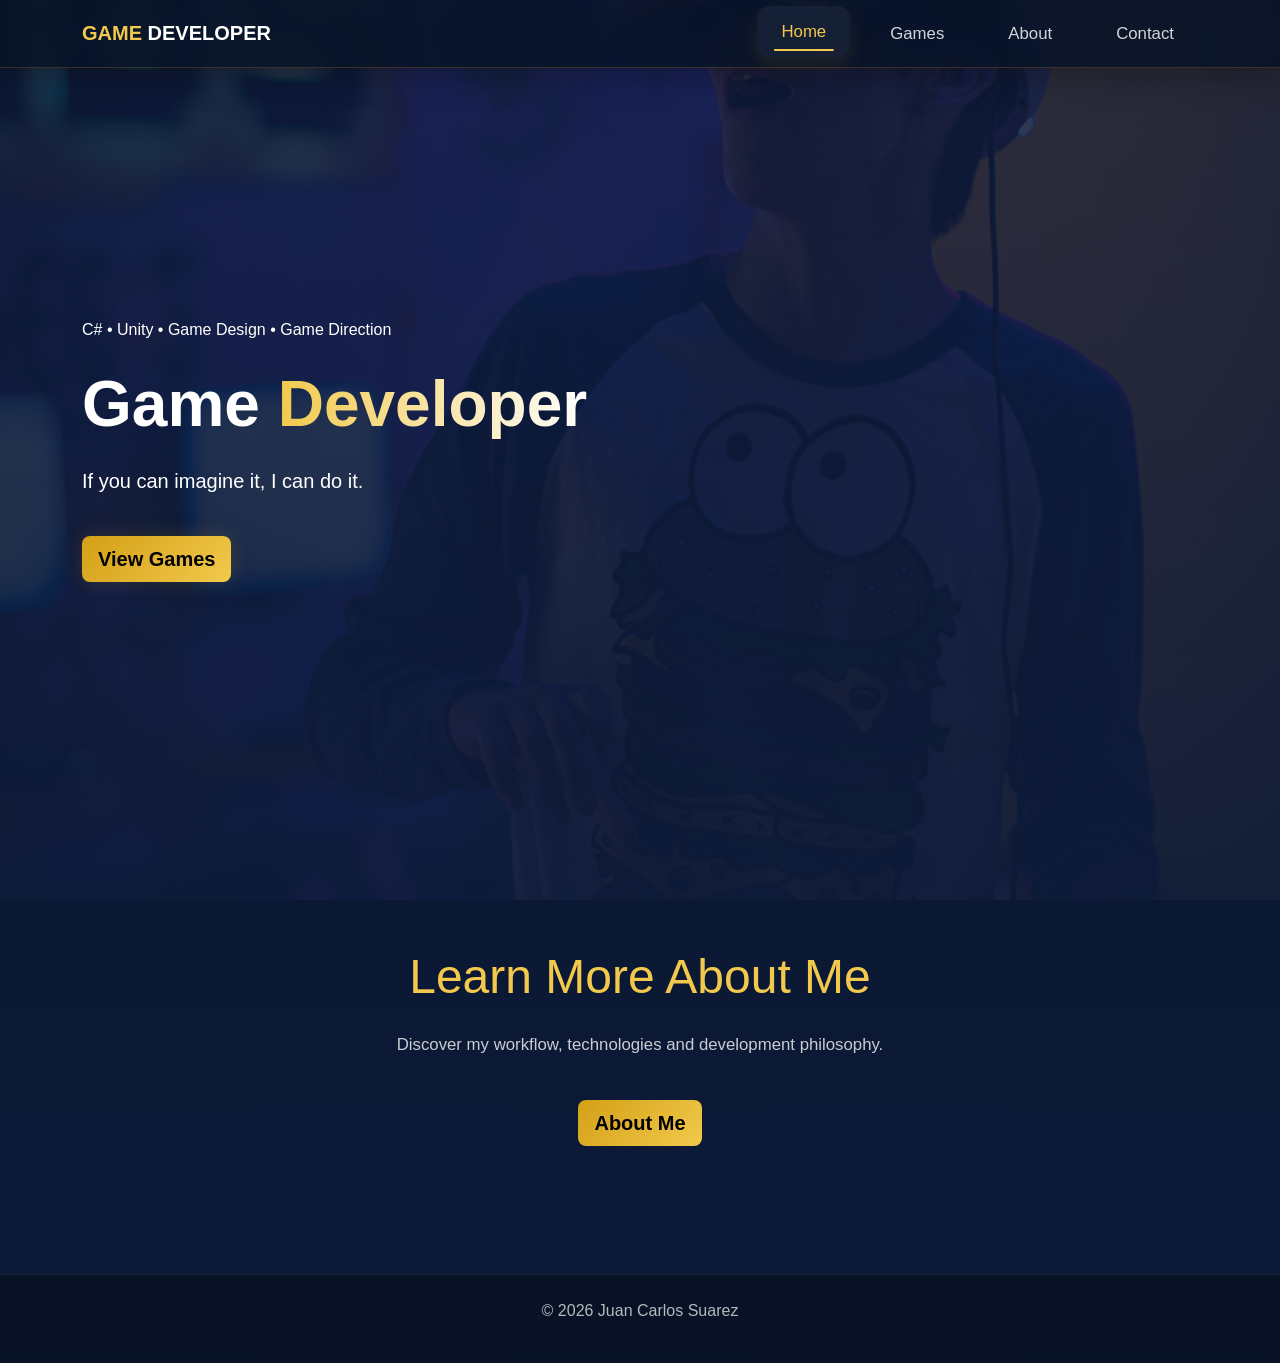
==== commit e66c8e61: "Html Files Description Creation" ====
--- a/index.html
+++ b/index.html
@@ -6,6 +6,11 @@
     <meta charset="UTF-8">
     <meta name="viewport" content="width=device-width, initial-scale=1.0">
     <title>Portfolio Juan Carlos</title>
+
+    <meta
+    name="description"
+    content="Gameplay programmer and game developer specialized in Unity, AI systems, combat mechanics and technical game design."
+    >
 
     <!-- Favicon -->
     <link
--- a/assets/css/style.css
+++ b/assets/css/style.css
@@ -109,7 +109,7 @@
     align-items:center;
     background:
         linear-gradient(rgba(13,27,58,.85),rgba(13,27,58,.95)),
-        url("https://images.unsplash.com/photo-1535223289827-42f1e9919769?q=80&w=1920");
+        url("../indexbackground.jpg");
     background-size:cover;
     background-position:center;
 }
